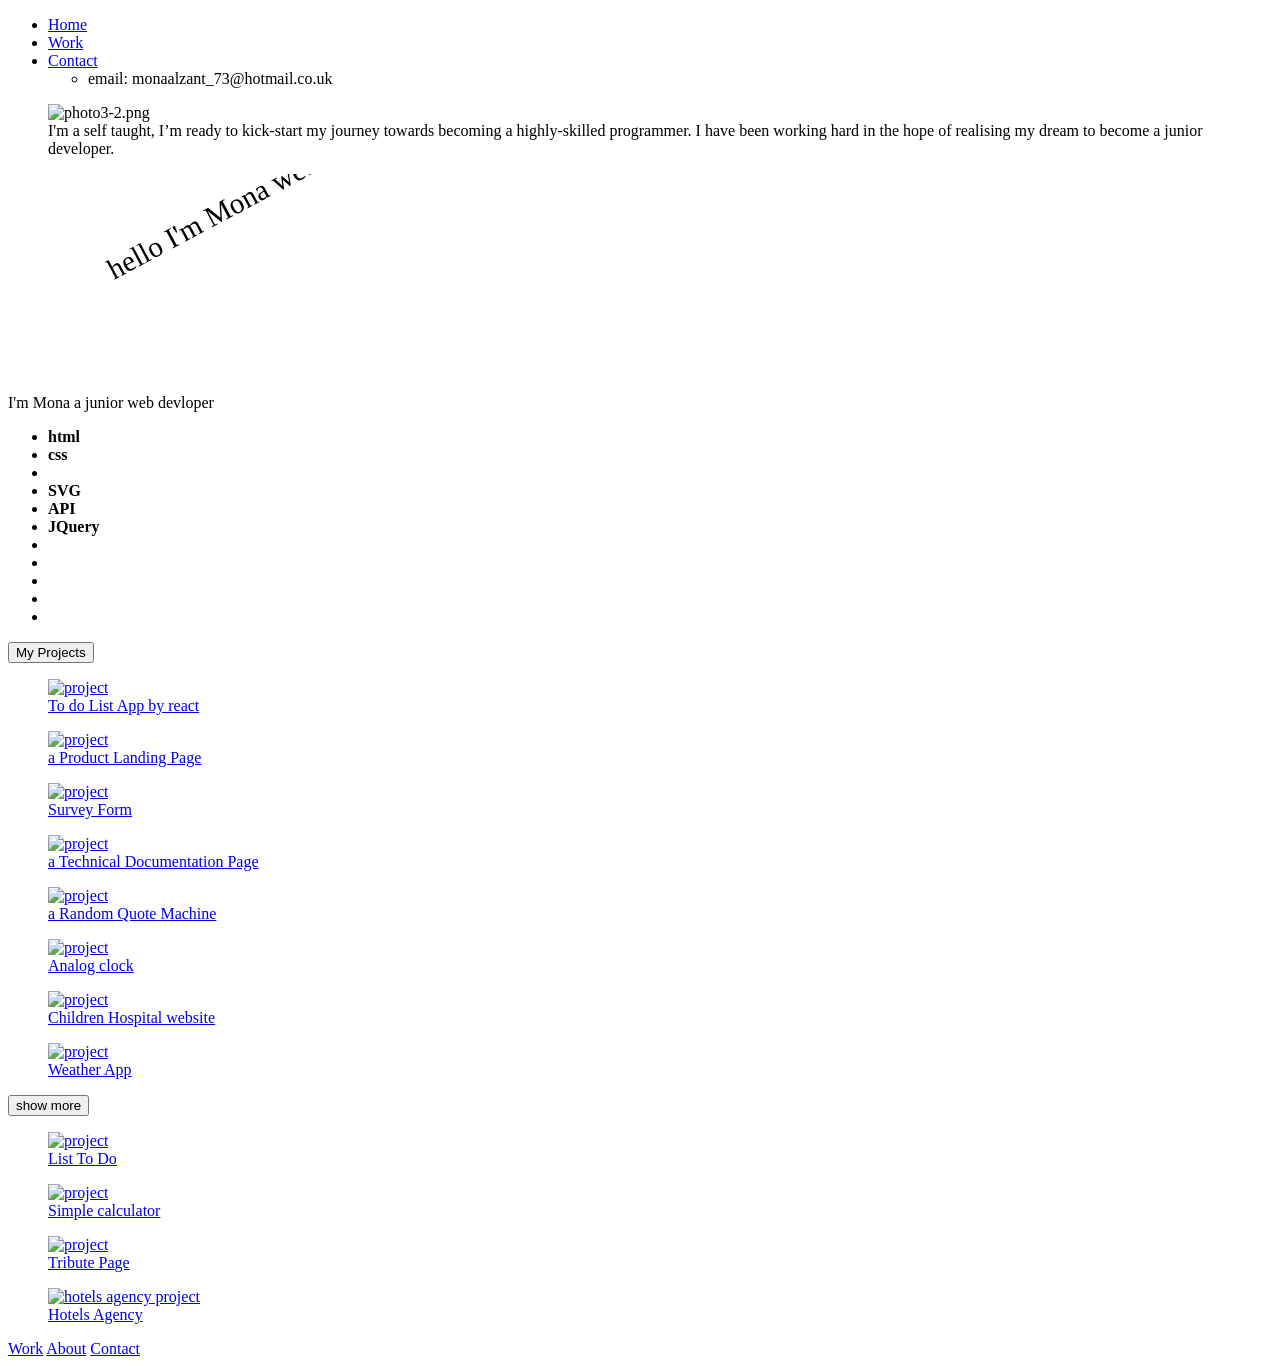
==== index.html @ b6b13fef "Rename index.html.html to index.html" ====
<!DOCTYPE html>
<html lang="en">

<head>
    <link href="https://cdn.rawgit.com/michalsnik/aos/2.1.1/dist/aos.css" rel="stylesheet">

    <script src="https://cdn.rawgit.com/michalsnik/aos/2.1.1/dist/aos.js"></script>
    <link href="https://fonts.googleapis.com/css?family=Dancing+Script" rel="stylesheet">
    <meta name="viewport" content="width=device-width, initial-scale=1">
</head>

<Body>
    <div class="fluid-container">
        <nav>
            <ul id='navbar'>
                <li><a href="#welcome-section">Home</a></li>
                <li><a href="#projects">Work</a></li>
                <li><a href="#contact">Contact</a>
                    <ul>
                        <li>email: monaalzant_73@hotmail.co.uk</li>
                    </ul>
                </li>
            </ul>
        </nav>
        <div id="welcome-section">
            <div id='intro'>
                <figure>
                    <img id='myPhoto' src="https://i.postimg.cc/Zq4kKFkJ/photo3-2.png" alt="photo3-2.png" width='120px'
                        height='120px' class="img-responsive" alt="photo">
                    <figcaption>
                        I'm a self taught, I’m ready to kick-start my journey towards becoming a highly-skilled
                        programmer. I have been working hard in the hope of realising my dream to become a junior
                        developer.
                    </figcaption>
                </figure>
            </div>
            <!--intro-->

            <div id='svg'>
                <svg width="400" height="200">
                    <g transform="translate(100,100)">
                        <text id="TextElement" x="0" y="0" style="font-family:Verdana;font-size:26;visibility:hidden">
                            hello I'm Mona
                            web devloper
                            <set attributeName="visibility" attributeType="CSS" to="visible" begin="1s" dur="5s"
                                fill="freeze" />
                            <animateMotion path="M 0 0 L 100 100" begin="1s" dur="5s" fill="freeze" />
                            <animateTransform attributeName="transform" attributeType="XML" type="rotate" from="-30"
                                to="0" begin="1s" dur="5s" fill="freeze" />
                            <animateTransform attributeName="transform" attributeType="XML" type="scale" from="1" to="3"
                                additive="sum" begin="1s" dur="5s" fill="freeze" />
                        </text>
                    </g>

                </svg>
            </div>
            <!--svg-->
            <p> I'm Mona a junior web devloper</p>

        </div>
        <!--welcom-->
        <div id='skills'>
            <ul>
                <li style='font-weight:900'>html</li>
                <li style='font-weight:900'>css</li>
                <li><i class="fab fa-bootstrap fa-2x"> </i>
                </li>
                <li style='font-weight:900'>SVG</li>
                <li style='font-weight:900'>API</li>
                <li style='font-weight:900'>JQuery</li>
                <li><i class="fab fa-html5 fa-2x"></i> </li>
                <li><i class="fab fa-css3 fa-2x"></i> </li>
                <li><i class="fab fa-js-square fa-2x"></i></li>
                <li><i class="fab fa-react fa-2x"></i></li>
                <li><i class="fab fa-python fa-2x"></i></li>

            </ul>
        </div>
        <!--skills-->
        <button class="work-header">My Projects</button>

        <div id="projects" class="work">

            <figure>
                <a href="https://github.com/monaalzant/react-todolist.git" target="_blank" class="project project-tile">
                    <img data-aos="fade-right" class="project-pic"
                        src="https://s3-us-west-2.amazonaws.com/thecoderlistlive/projects/project_images/000/004/014/original/Screenshot_2019-08-21_React_App.png?1566550446"
                        width="300px" height="200px" class="img-responsive text-center" alt="project">
                    <figcaption class="project-title">To do List App by react</figcaption>
                </a>
            </figure>
            <figure>
                <a href="https://codepen.io/monaalzant/pen/OBRxNw" target="_blank" class="project project-tile">
                    <img class="project-pic" data-aos="fade-right"
                        src="https://s3-us-west-2.amazonaws.com/i.cdpn.io/1742958.OBRxNw.small.526ccecd-1b8d-4fae-aabb-538f799f1259.png"
                        width="300px" height="200px" class=" img-responsive text-center" alt="project">

                    <figcaption class="project-title">a Product Landing Page</figcaption>
                </a>
            </figure>
            <figure>
                <a href="https://codepen.io/monaalzant/pen/ebGQvR" target="_blank" class="project project-tile">

                    <img class="project-pic" data-aos="fade-left"
                        src="https://s3-us-west-2.amazonaws.com/i.cdpn.io/1742958.ebGQvR.small.a3479a83-dbef-4634-b692-4fdd0c53121d.png"
                        width="300px" height="200px" class="img-responsive text-center" alt="project">
                    <figcaption class="project-title">Survey Form</figcaption>
                </a>

            </figure>
            <figure>
                <a href="https://codepen.io/monaalzant/pen/REPLRv" target="_blank" class="project project-tile">
                    <img class="project-pic" data-aos="fade-left"
                        src="https://s3-us-west-2.amazonaws.com/i.cdpn.io/1742958.REPLRv.small.672d7b17-e21e-4faf-9ac6-2949bf144cdc.png"
                        width="300px" height="200px" class=" img-responsive text-center" alt="project">
                    <figcaption class="project-title">a Technical Documentation Page</figcaption>
                </a>
            </figure>
            <figure>
                <a href="https://codepen.io/monaalzant/pen/Ovvxor" target="_blank" class="project project-tile">
                    <img class="project-pic" data-aos="fade-right"
                        src="https://s3-us-west-2.amazonaws.com/i.cdpn.io/1742958.Ovvxor.small.2b53639c-cdd3-4398-b57a-e068023a42ba.png"
                        width="300px" height="200px" class="img-responsive text-center" alt="project">
                    <figcaption class="project-title">a Random Quote Machine</figcaption>
                </a>
            </figure>
            <figure>
                <a href="https://codepen.io/monaalzant/pen/vdqKrX" target="_blank" class="project project-tile">
                    <img class="project-pic" data-aos="fade-right"
                        src="https://s3-us-west-2.amazonaws.com/i.cdpn.io/1742958.vdqKrX.small.98aad17c-1109-42bf-8b30-1d020d28d0d7.png"
                        width="300px" height="200px" class=" img-responsive text-center" alt="project">
                    <figcaption class="project-title">Analog clock</figcaption>
                </a>
            </figure>
            <figure>
                <a href="https://codepen.io/monaalzant/pen/gEaqPX" target="_blank" class="project  project-tile">
                    <img class="project-pic" data-aos="fade-right"
                        src="https://screenshot.codepen.io/1742958.gEaqPX.0c12a524-c17d-4db9-a2f7-18ea7a01a0d6.png"
                        width="300px" height="200px" class=" img-responsive text-center" alt="project">
                    <figcaption class="project-title">Children Hospital website</figcaption>
                </a>
            </figure>

            <figure>
                <a href="https://codepen.io/monaalzant/pen/KoYpyY" target="_blank" class="project project-tile">
                    <img class="project-pic" data-aos="fade-left"
                        src="https://s3-us-west-2.amazonaws.com/i.cdpn.io/1742958.KoYpyY.small.caf3b741-a65b-4d42-8cca-2e9d5e87d47a.png"
                        width="300px" height="200px" class="img-responsive text-center" alt="project">
                    <figcaption class="project-title">Weather App</figcaption>
                </a>
            </figure>

        </div>
        <!--work/projects-->

        <button onclick="readMore()" id="attach_box">show more</button>
        <!--sec_box hidden-->
        <div id="sec_box" class='work'>
            <figure>
                <a href="https://codepen.io/monaalzant/pen/pGazVj" target="_blank" class="project project-tile">
                    <img class="project-pic" data-aos="fade-up"
                        src="https://screenshot.codepen.io/1742958.pGazVj.ea476fe6-babf-45cb-9054-f8735c8373b3.png"
                        width="300px" height="200px" class=" img-responsive text-center" alt="project">
                    <figcaption class="project-title">List To Do</figcaption>
                </a>
            </figure>
            <figure>
                <a href="https://codepen.io/monaalzant/pen/rRjrgg" target="_blank" class="project project-tile">
                    <img class="project-pic" data-aos="fade-up"
                        src="https://screenshot.codepen.io/1742958.rRjrgg.small.f311e7d1-497a-41ac-802a-f385d2cbc8ba.png"
                        width="300px" height="200px" class=" img-responsive text-center" alt="project">
                    <figcaption class="project-title">Simple calculator</figcaption>
                </a>
            </figure>

            <figure>
                <a href="https://codepen.io/monaalzant/pen/YdvPVe" target="_blank" class="project project-tile">
                    <img data-aos="fade-right" class="project-pic"
                        src="https://s3-us-west-2.amazonaws.com/i.cdpn.io/1742958.YdvPVe.small.81ff564c-5841-4076-a12a-8ee2f5c3cde2.png"
                        width="300px" height="200px" class="img-responsive text-center" alt="project">
                    <figcaption class="project-title">Tribute Page</figcaption>
                </a>
            </figure>

            <figure>
                <a href="https://monaalzant.github.io/hotel-website/" target="_blank" class="project project-tile">
                    <img class="project-pic" data-aos="fade-right" src="https://i.postimg.cc/YqwfC9xB/hotel-img.png"
                        width="300px" height="200px" class=" img-responsive text-center" alt="hotels agency project">

                    <figcaption class="project-title"> Hotels Agency</figcaption>
                </a>
            </figure>
        </div>
        <!--sec_box-->
        <footer>

            <a href="#projects">Work</a>
            <a href="#">About</a>
            <a href="#">Contact</a>

            <a href="#"><i class="fab fa-facebook-square fa-2x">
                </i></a>
            <a href="#" id="tweet"><i class="fab fa-twitter-square fa-2x" aria-hidden="true" id="tweet"></i></a>

        </footer>

    </div>
    <!--container-->
</Body>

</html>
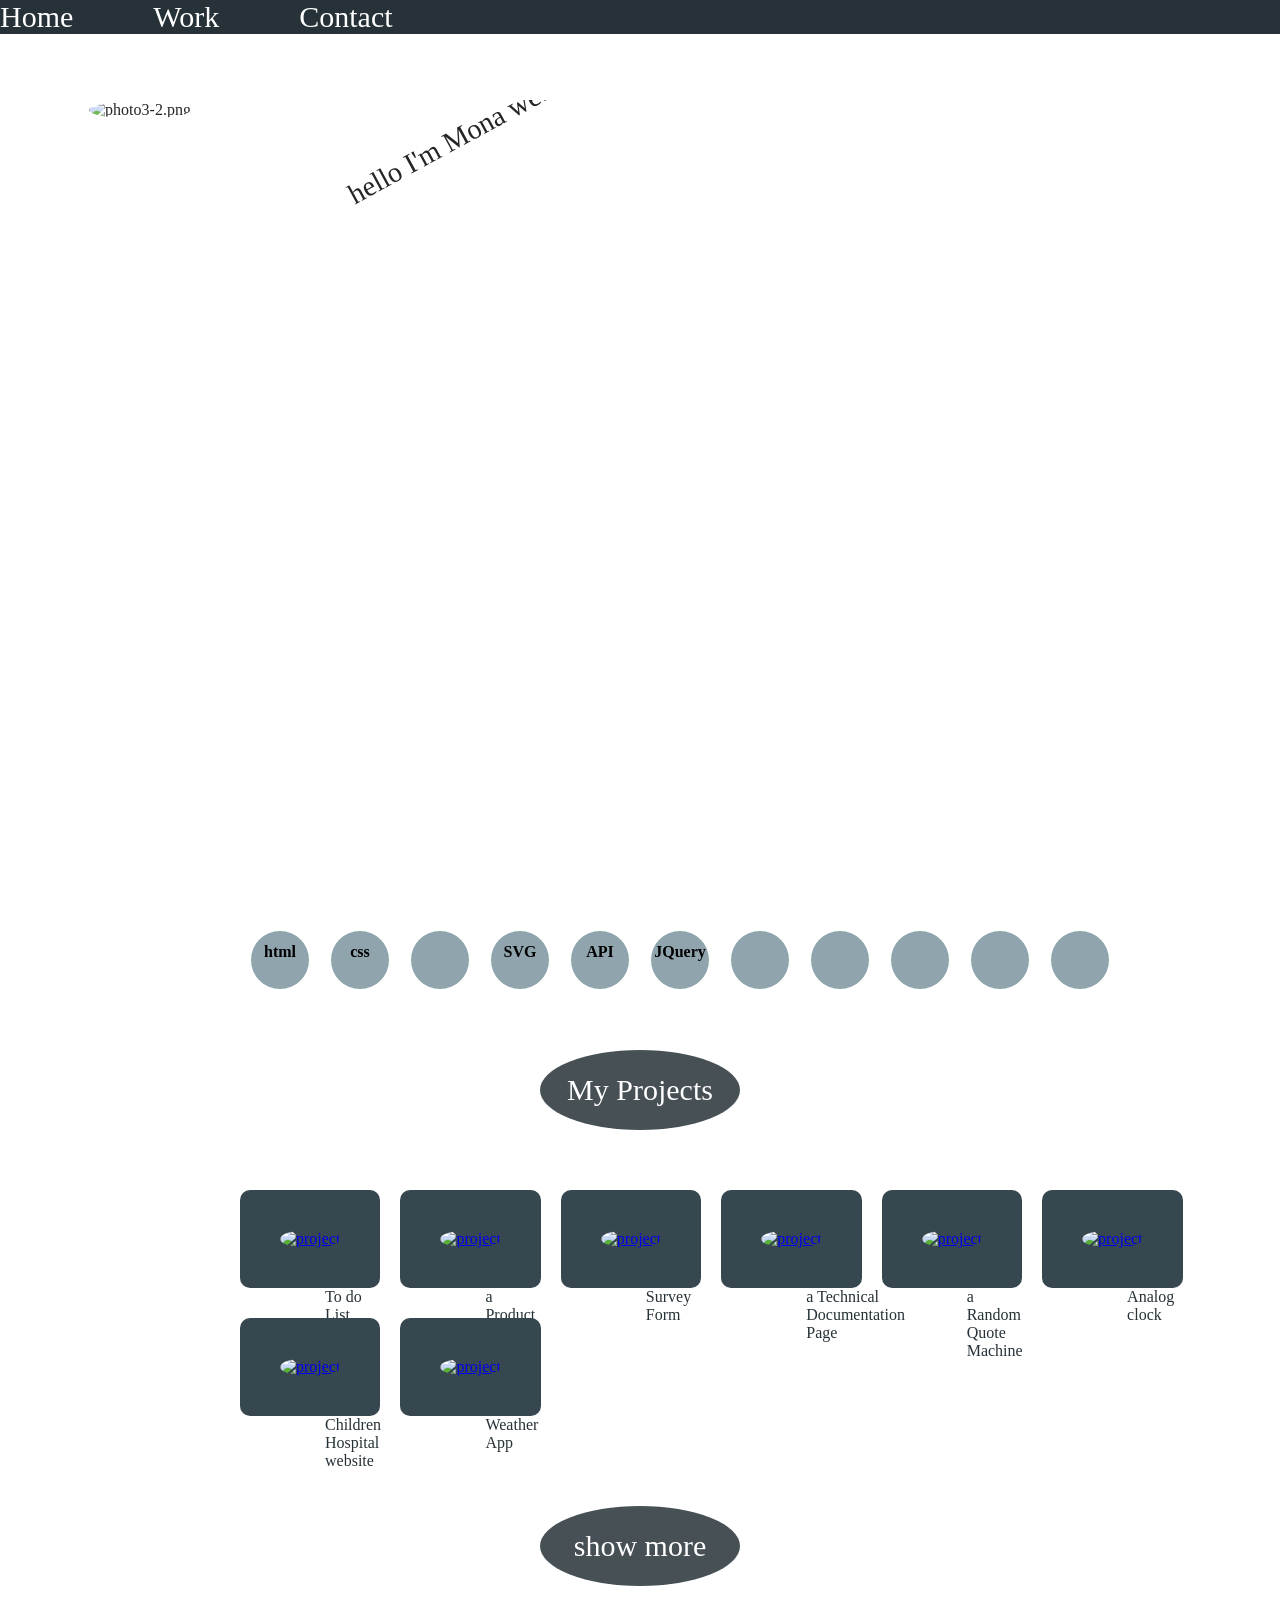
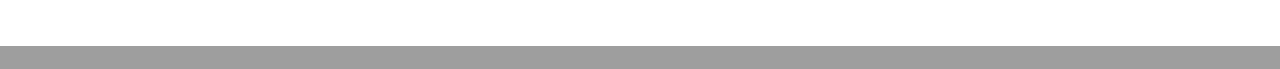
==== commit c9548523: "added links to html" ====
--- a/index.html
+++ b/index.html
@@ -3,10 +3,10 @@
 
 <head>
     <link href="https://cdn.rawgit.com/michalsnik/aos/2.1.1/dist/aos.css" rel="stylesheet">
-
     <script src="https://cdn.rawgit.com/michalsnik/aos/2.1.1/dist/aos.js"></script>
     <link href="https://fonts.googleapis.com/css?family=Dancing+Script" rel="stylesheet">
     <meta name="viewport" content="width=device-width, initial-scale=1">
+    <link rel="stylesheet" href="index.css" />
 </head>
 
 <Body>
@@ -206,6 +206,8 @@
 
     </div>
     <!--container-->
+    <script src="index.js"></script>
+
 </Body>
 
-</html>
+</html>
--- a/index.css
+++ b/index.css
@@ -0,0 +1,198 @@
+* {
+  margin: 0;
+  padding: 0;
+  box-sizing: border-box;
+}
+html,body{
+  max-width:100%;
+  overflow-x: hidden;
+  overflow:auto
+}
+
+#skills ul {
+  display: flex;
+  flex-wrap: wrap;
+  margin-top:30px;
+  margin-left:30px;
+  width:100%;
+  justify-content:center
+}
+#skills ul li{
+  list-style-type: none;
+  padding:12px 0px 10px 0px ;
+  text-align:center;
+ /* z-index:1;*/
+  margin-left:20px;
+  border:1px solid #fff;
+  border-radius:50%;
+  width:60px;
+  height:60px;
+  background:#90A4AE;
+  
+}
+
+#navbar {
+  display: flex;
+  width: 100%;
+  list-style-type: none;
+  z-index: 1;
+  position: fixed;
+  top: 0px;
+  background-color: #263238;
+}
+#navbar a {
+  color: #fff;
+  padding-right: 80px;
+  font-size: 30px;
+  text-decoration: none;
+  position: relative;
+  /*display:block*/
+}
+#welcome-section {
+  display: flex;
+  flex-wrap: wrap;
+  width: 100vw;
+  height: 100vh;
+  position: relative;
+  text-align: center;
+  padding-top: 100px;
+  background: url("https://previews.123rf.com/images/svetlanaborovkova/svetlanaborovkova1806/svetlanaborovkova180600478/103039348-black-3d-developer-background-with-web-symbols-vector-illustration-.jpg");
+  opacity: 0.85;
+  background-size: cover no-repeat;
+ overflow:hidden
+}
+#intro {
+  margin-left: 30px;
+   overflow:hidden
+}
+#welcome-section #intro #myPhoto {
+  border-radius: 50%;
+  border: solid 1px #fff;
+  z-index:1
+}
+#svg{
+  overflow:hidden
+}
+#welcome-section figcaption {
+  color: #fff;
+  font-family: "Bad Script", cursive;
+  text-align: left;
+  width: 220px;
+  padding-top: 20px;
+ 
+}
+h1 {
+  font-size: 100px;
+  color: #263238;
+}
+
+button {
+  display: block;
+  font-size: 30px;
+  color: #fff;
+  text-align: center;
+  margin: 60px auto;
+  width: 200px;
+  height: 80px;
+  border-radius: 50%;
+  background-color: #263238;
+  opacity: 0.85;
+  font-family: "Dancing Script", cursive;
+  border: none;
+}
+.work {
+  display: flex;
+  flex-wrap: wrap;
+  margin-left: 240px;
+}
+
+.project-pic {
+  border-radius: 50%;
+  margin: 40px;
+  filter: grayscale(0);
+}
+.work figure {
+  background-color: #37474f /*#263238*/;
+  position: relative;
+  margin-right: 20px;
+  border-radius: 10px;
+  margin-bottom: 30px;
+  transform-style: preserve-3d;
+  transition: 0.35s ease-in-out;
+}
+ .project-title {
+  position: absolute;
+  left: 85px;
+  border: none;
+  color: #263238;
+}
+
+}
+.project-pic:hover {
+  -webkit-filter: grayscale(100%);
+  filter: grayscale(100%);
+}
+.work figure:hover {
+  background-color: #fff;
+}
+footer {
+  background-color: #9e9e9e;
+  width: 100%;
+  height: 100%;
+  margin-top: 20px;
+  display: flex;
+}
+footer a {
+  color: #fff;
+  visibility: hidden;
+  /*padding-top:40px;*/
+  font-size: 20px;
+  margin-left: 50px;
+}
+#tweet {
+  float: right;
+}
+#navbar a:hover {
+  color: black;
+}
+
+nav ul li:hover > ul {
+  display: block;
+  position: absolute;
+}
+p {
+  margin-top: 10px;
+  color: #fff;
+}
+#sec_box {
+  display: none;
+  flex-wrap: wrap;
+  margin-left: 240px;
+}
+footer a:hover {
+  color: black;
+  text-decoration: none;
+}
+nav ul li > ul {
+  display: none;
+  color: #fff;
+  list-style-type: none;
+}
+
+@media (max-width: 670px) {
+  .work figure,#intro,#skills ul {
+    margin-right: 0px;
+    margin-left: 0px;
+    margin: 20px auto;
+  }
+
+  .work {
+    margin-left: 0px;
+  }
+  #navbar a {
+    font-size: 22px;
+  }
+  #sec_box {
+    margin: 20px auto;
+  }
+}
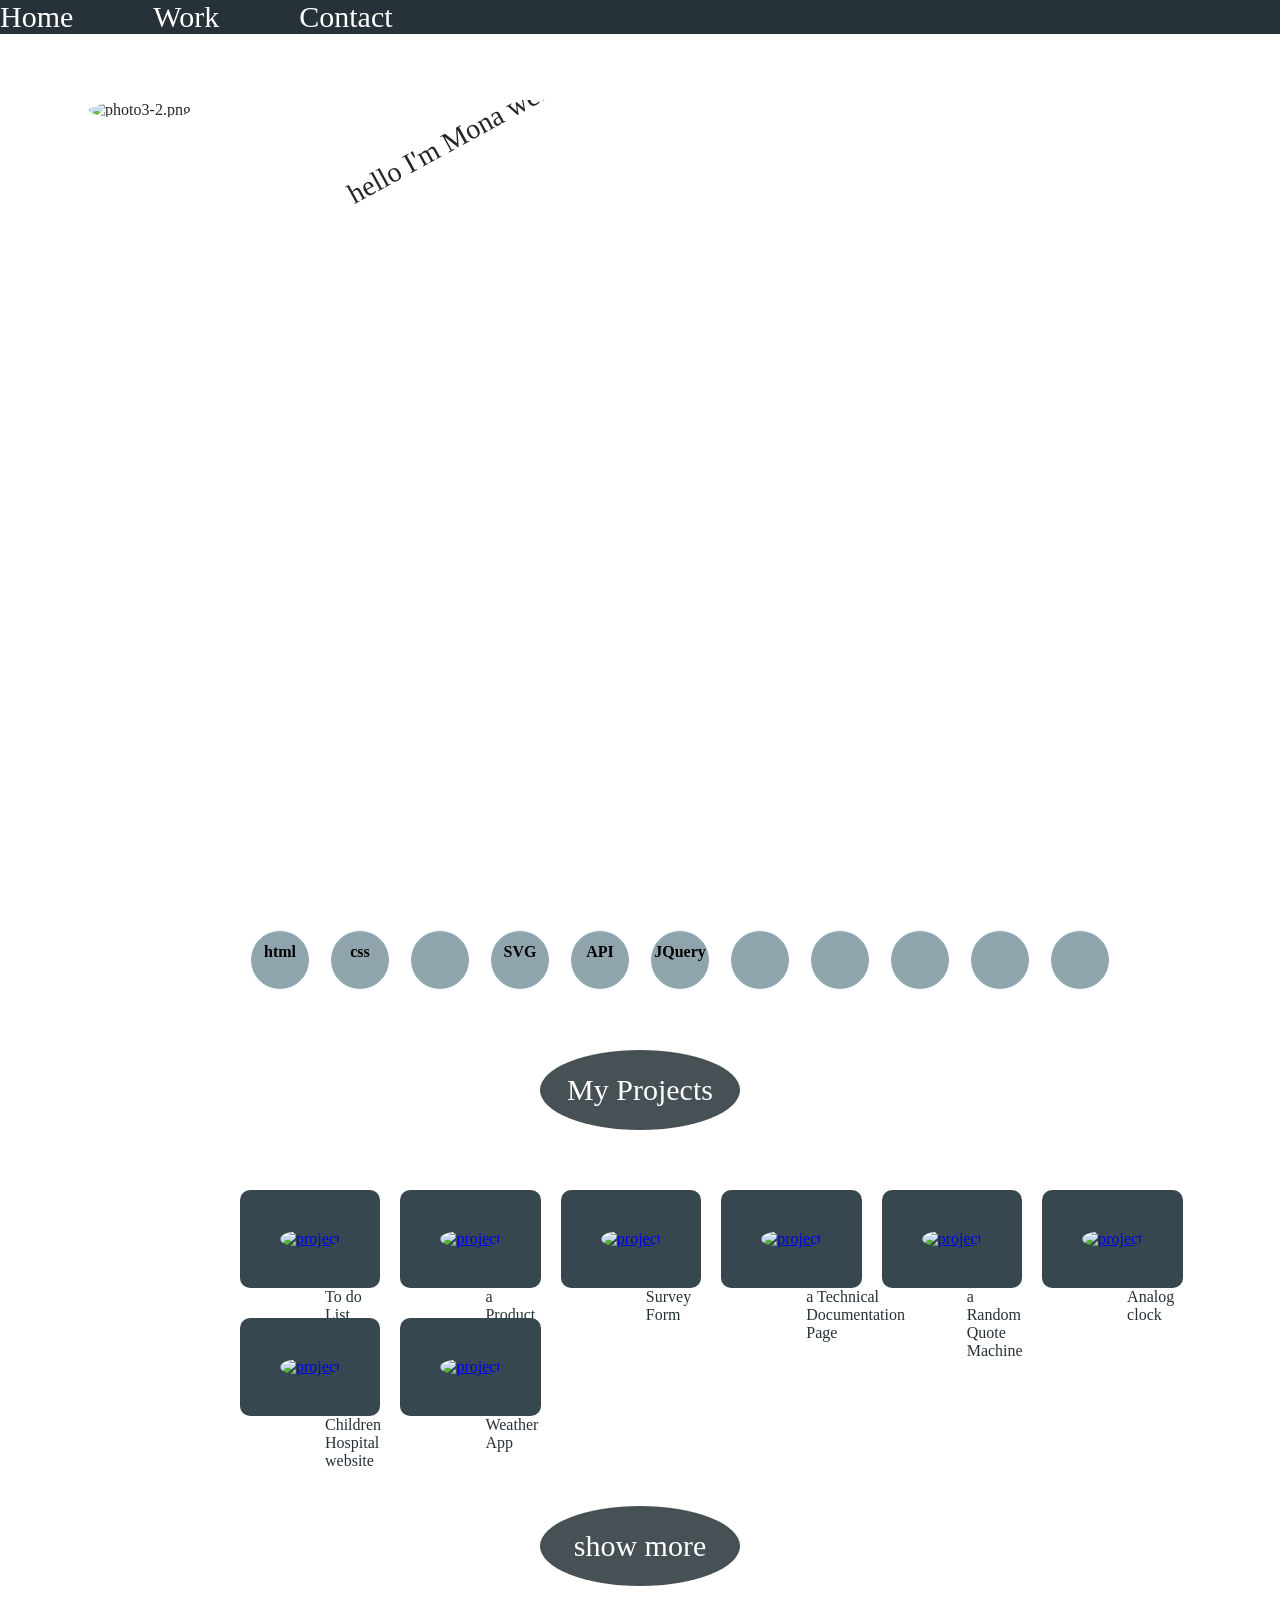
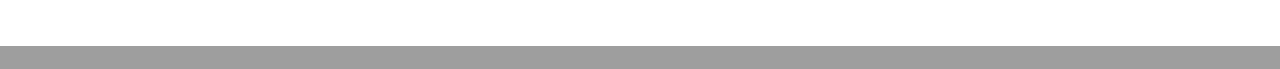
==== commit 4b2b87f1: "Merge branch 'master' of https://github.com/monaalzant/mona_protofolio" ====
--- a/index.html
+++ b/index.html
@@ -210,4 +210,4 @@
 
 </Body>
 
-</html>+</html>
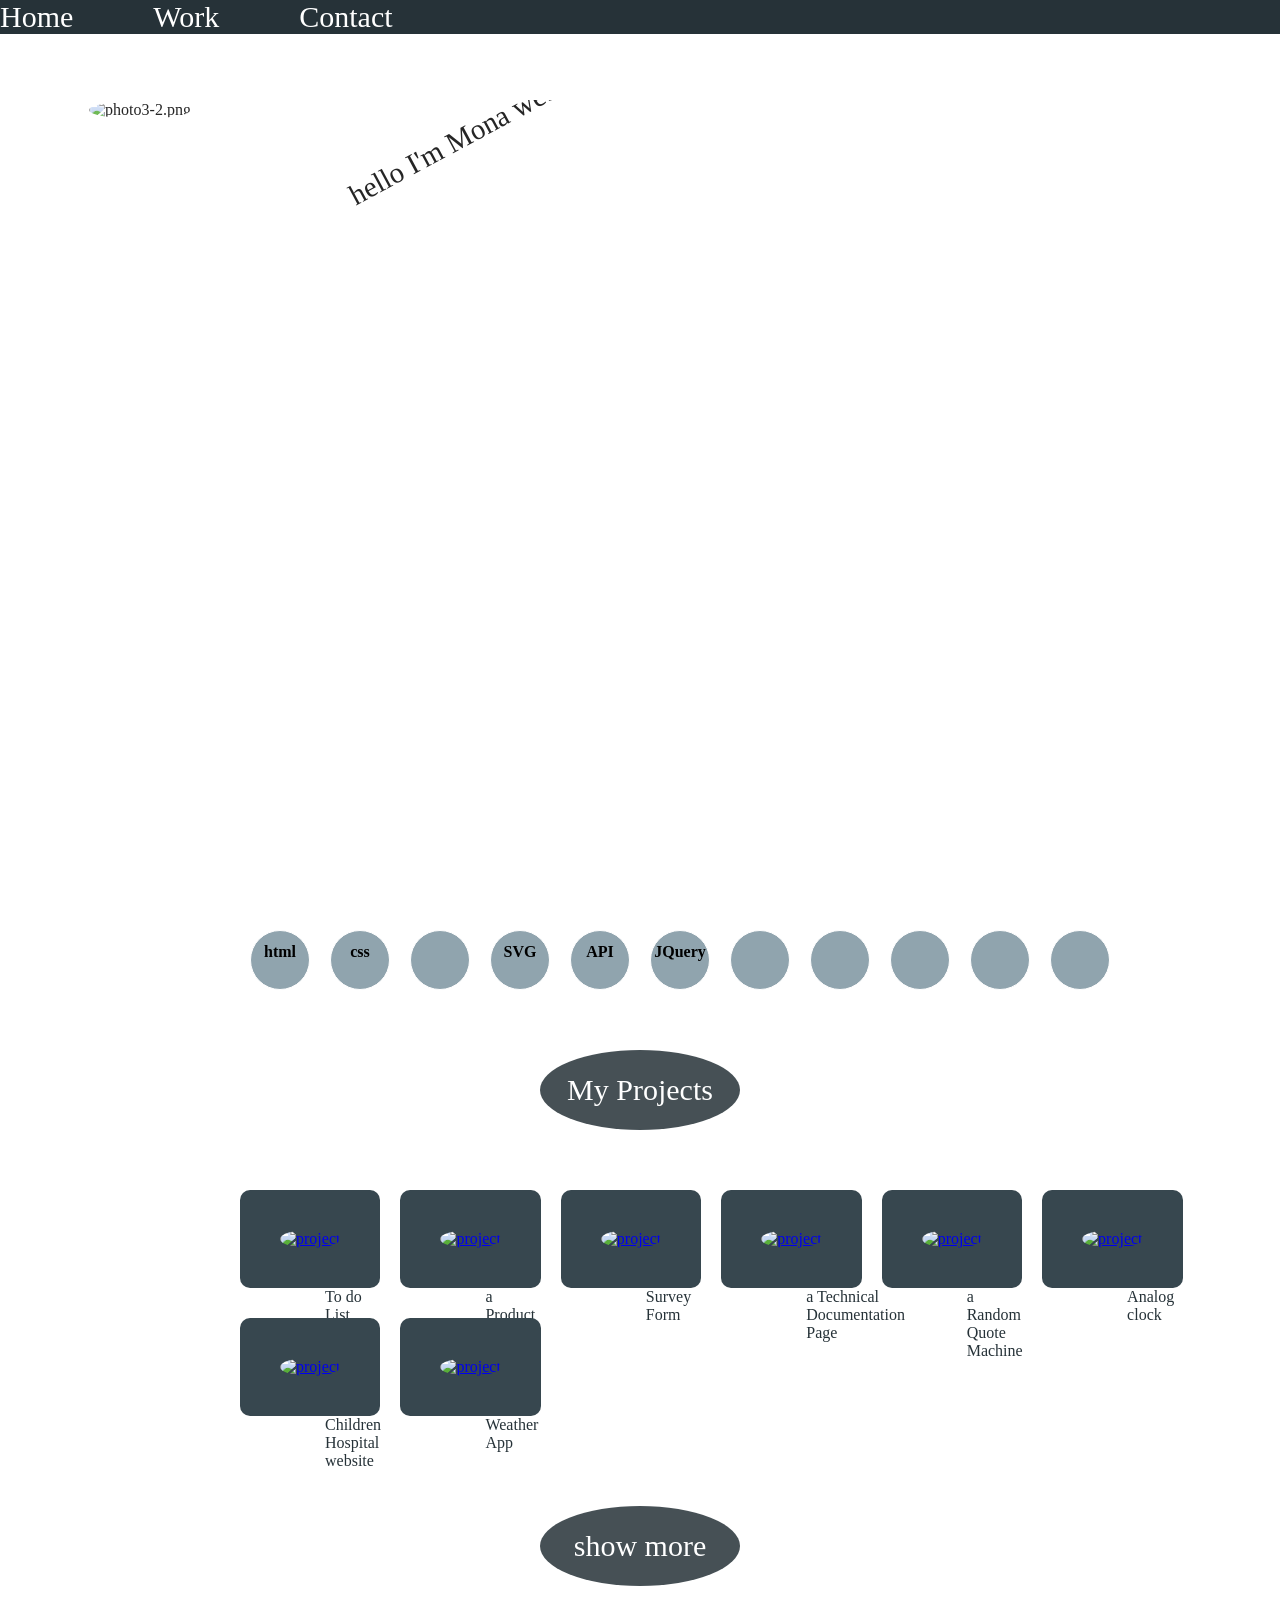
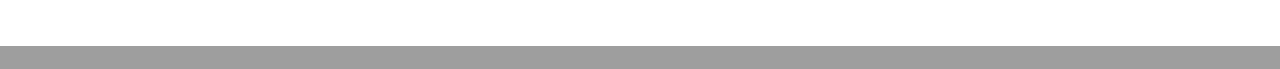
==== commit 1890bffc: "update html" ====
--- a/index.html
+++ b/index.html
@@ -3,6 +3,7 @@
 
 <head>
     <link href="https://cdn.rawgit.com/michalsnik/aos/2.1.1/dist/aos.css" rel="stylesheet">
+
     <script src="https://cdn.rawgit.com/michalsnik/aos/2.1.1/dist/aos.js"></script>
     <link href="https://fonts.googleapis.com/css?family=Dancing+Script" rel="stylesheet">
     <meta name="viewport" content="width=device-width, initial-scale=1">
@@ -207,7 +208,6 @@
     </div>
     <!--container-->
     <script src="index.js"></script>
-
 </Body>
 
 </html>
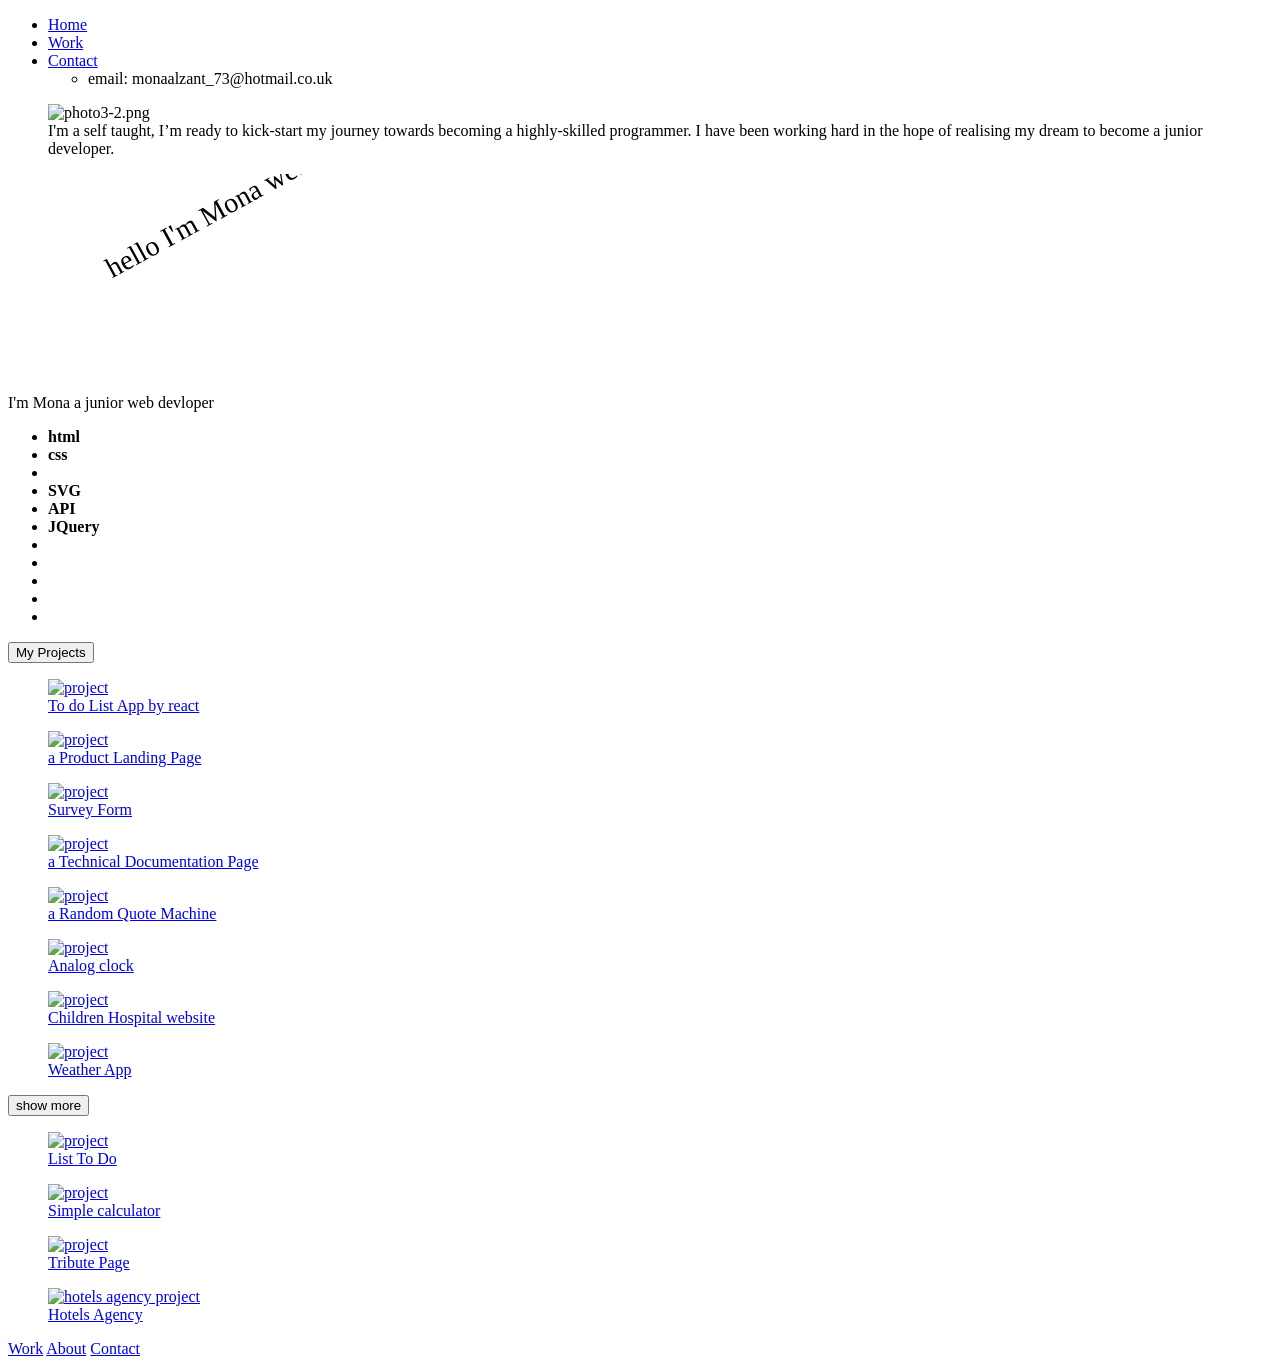
==== commit 9de6bba8: "Update index.html" ====
--- a/index.html
+++ b/index.html
@@ -7,7 +7,7 @@
     <script src="https://cdn.rawgit.com/michalsnik/aos/2.1.1/dist/aos.js"></script>
     <link href="https://fonts.googleapis.com/css?family=Dancing+Script" rel="stylesheet">
     <meta name="viewport" content="width=device-width, initial-scale=1">
-    <link rel="stylesheet" href="index.css" />
+    <link rel="stylesheet" href="index.css.txt" />
 </head>
 
 <Body>
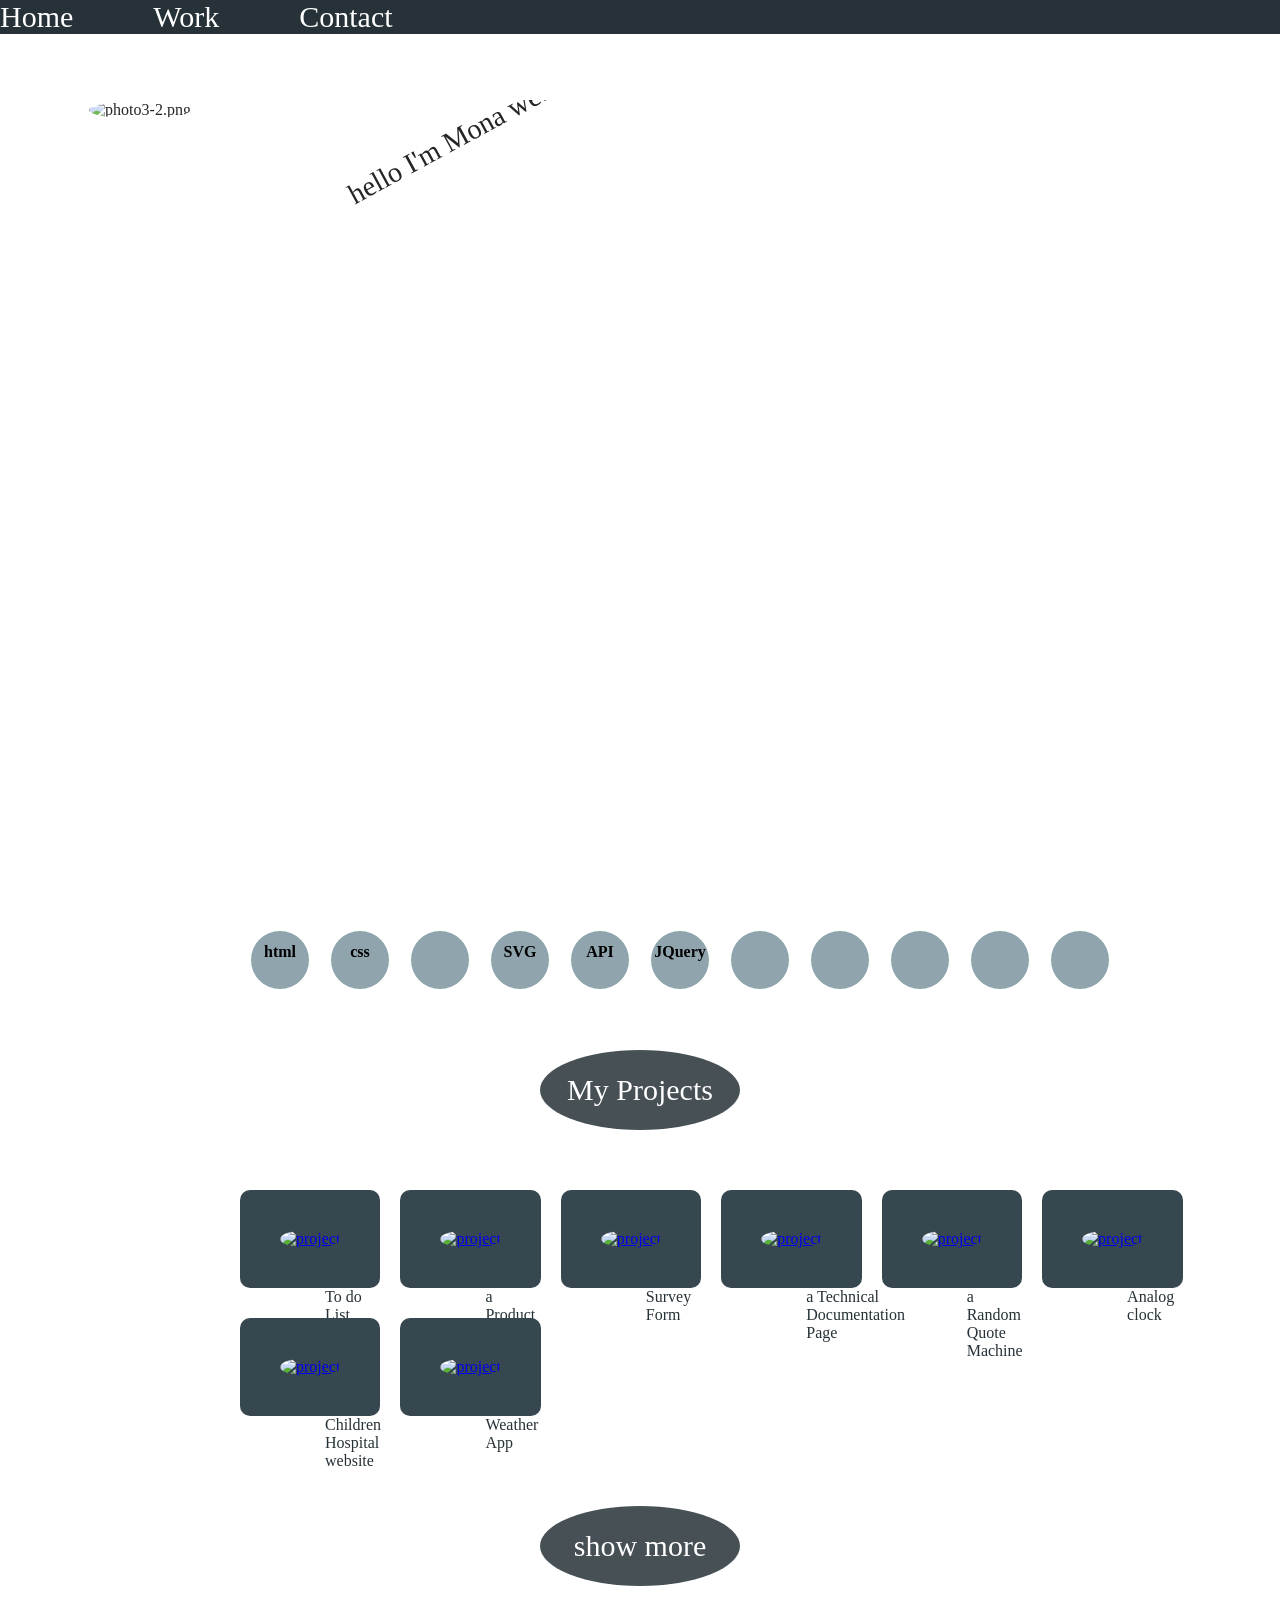
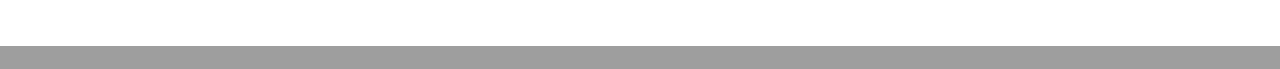
==== commit ca8f1b9e: "Update index.html" ====
--- a/index.html
+++ b/index.html
@@ -7,7 +7,7 @@
     <script src="https://cdn.rawgit.com/michalsnik/aos/2.1.1/dist/aos.js"></script>
     <link href="https://fonts.googleapis.com/css?family=Dancing+Script" rel="stylesheet">
     <meta name="viewport" content="width=device-width, initial-scale=1">
-    <link rel="stylesheet" href="index.css.txt" />
+    <link rel="stylesheet" href="index.css" />
 </head>
 
 <Body>
--- a/index.css
+++ b/index.css
@@ -0,0 +1,198 @@
+* {
+  margin: 0;
+  padding: 0;
+  box-sizing: border-box;
+}
+html,body{
+  max-width:100%;
+  overflow-x: hidden;
+  overflow:auto
+}
+
+#skills ul {
+  display: flex;
+  flex-wrap: wrap;
+  margin-top:30px;
+  margin-left:30px;
+  width:100%;
+  justify-content:center
+}
+#skills ul li{
+  list-style-type: none;
+  padding:12px 0px 10px 0px ;
+  text-align:center;
+ /* z-index:1;*/
+  margin-left:20px;
+  border:1px solid #fff;
+  border-radius:50%;
+  width:60px;
+  height:60px;
+  background:#90A4AE;
+  
+}
+
+#navbar {
+  display: flex;
+  width: 100%;
+  list-style-type: none;
+  z-index: 1;
+  position: fixed;
+  top: 0px;
+  background-color: #263238;
+}
+#navbar a {
+  color: #fff;
+  padding-right: 80px;
+  font-size: 30px;
+  text-decoration: none;
+  position: relative;
+  /*display:block*/
+}
+#welcome-section {
+  display: flex;
+  flex-wrap: wrap;
+  width: 100vw;
+  height: 100vh;
+  position: relative;
+  text-align: center;
+  padding-top: 100px;
+  background: url("https://previews.123rf.com/images/svetlanaborovkova/svetlanaborovkova1806/svetlanaborovkova180600478/103039348-black-3d-developer-background-with-web-symbols-vector-illustration-.jpg");
+  opacity: 0.85;
+  background-size: cover no-repeat;
+ overflow:hidden
+}
+#intro {
+  margin-left: 30px;
+   overflow:hidden
+}
+#welcome-section #intro #myPhoto {
+  border-radius: 50%;
+  border: solid 1px #fff;
+  z-index:1
+}
+#svg{
+  overflow:hidden
+}
+#welcome-section figcaption {
+  color: #fff;
+  font-family: "Bad Script", cursive;
+  text-align: left;
+  width: 220px;
+  padding-top: 20px;
+ 
+}
+h1 {
+  font-size: 100px;
+  color: #263238;
+}
+
+button {
+  display: block;
+  font-size: 30px;
+  color: #fff;
+  text-align: center;
+  margin: 60px auto;
+  width: 200px;
+  height: 80px;
+  border-radius: 50%;
+  background-color: #263238;
+  opacity: 0.85;
+  font-family: "Dancing Script", cursive;
+  border: none;
+}
+.work {
+  display: flex;
+  flex-wrap: wrap;
+  margin-left: 240px;
+}
+
+.project-pic {
+  border-radius: 50%;
+  margin: 40px;
+  filter: grayscale(0);
+}
+.work figure {
+  background-color: #37474f /*#263238*/;
+  position: relative;
+  margin-right: 20px;
+  border-radius: 10px;
+  margin-bottom: 30px;
+  transform-style: preserve-3d;
+  transition: 0.35s ease-in-out;
+}
+ .project-title {
+  position: absolute;
+  left: 85px;
+  border: none;
+  color: #263238;
+}
+
+}
+.project-pic:hover {
+  -webkit-filter: grayscale(100%);
+  filter: grayscale(100%);
+}
+.work figure:hover {
+  background-color: #fff;
+}
+footer {
+  background-color: #9e9e9e;
+  width: 100%;
+  height: 100%;
+  margin-top: 20px;
+  display: flex;
+}
+footer a {
+  color: #fff;
+  visibility: hidden;
+  /*padding-top:40px;*/
+  font-size: 20px;
+  margin-left: 50px;
+}
+#tweet {
+  float: right;
+}
+#navbar a:hover {
+  color: black;
+}
+
+nav ul li:hover > ul {
+  display: block;
+  position: absolute;
+}
+p {
+  margin-top: 10px;
+  color: #fff;
+}
+#sec_box {
+  display: none;
+  flex-wrap: wrap;
+  margin-left: 240px;
+}
+footer a:hover {
+  color: black;
+  text-decoration: none;
+}
+nav ul li > ul {
+  display: none;
+  color: #fff;
+  list-style-type: none;
+}
+
+@media (max-width: 670px) {
+  .work figure,#intro,#skills ul {
+    margin-right: 0px;
+    margin-left: 0px;
+    margin: 20px auto;
+  }
+
+  .work {
+    margin-left: 0px;
+  }
+  #navbar a {
+    font-size: 22px;
+  }
+  #sec_box {
+    margin: 20px auto;
+  }
+}
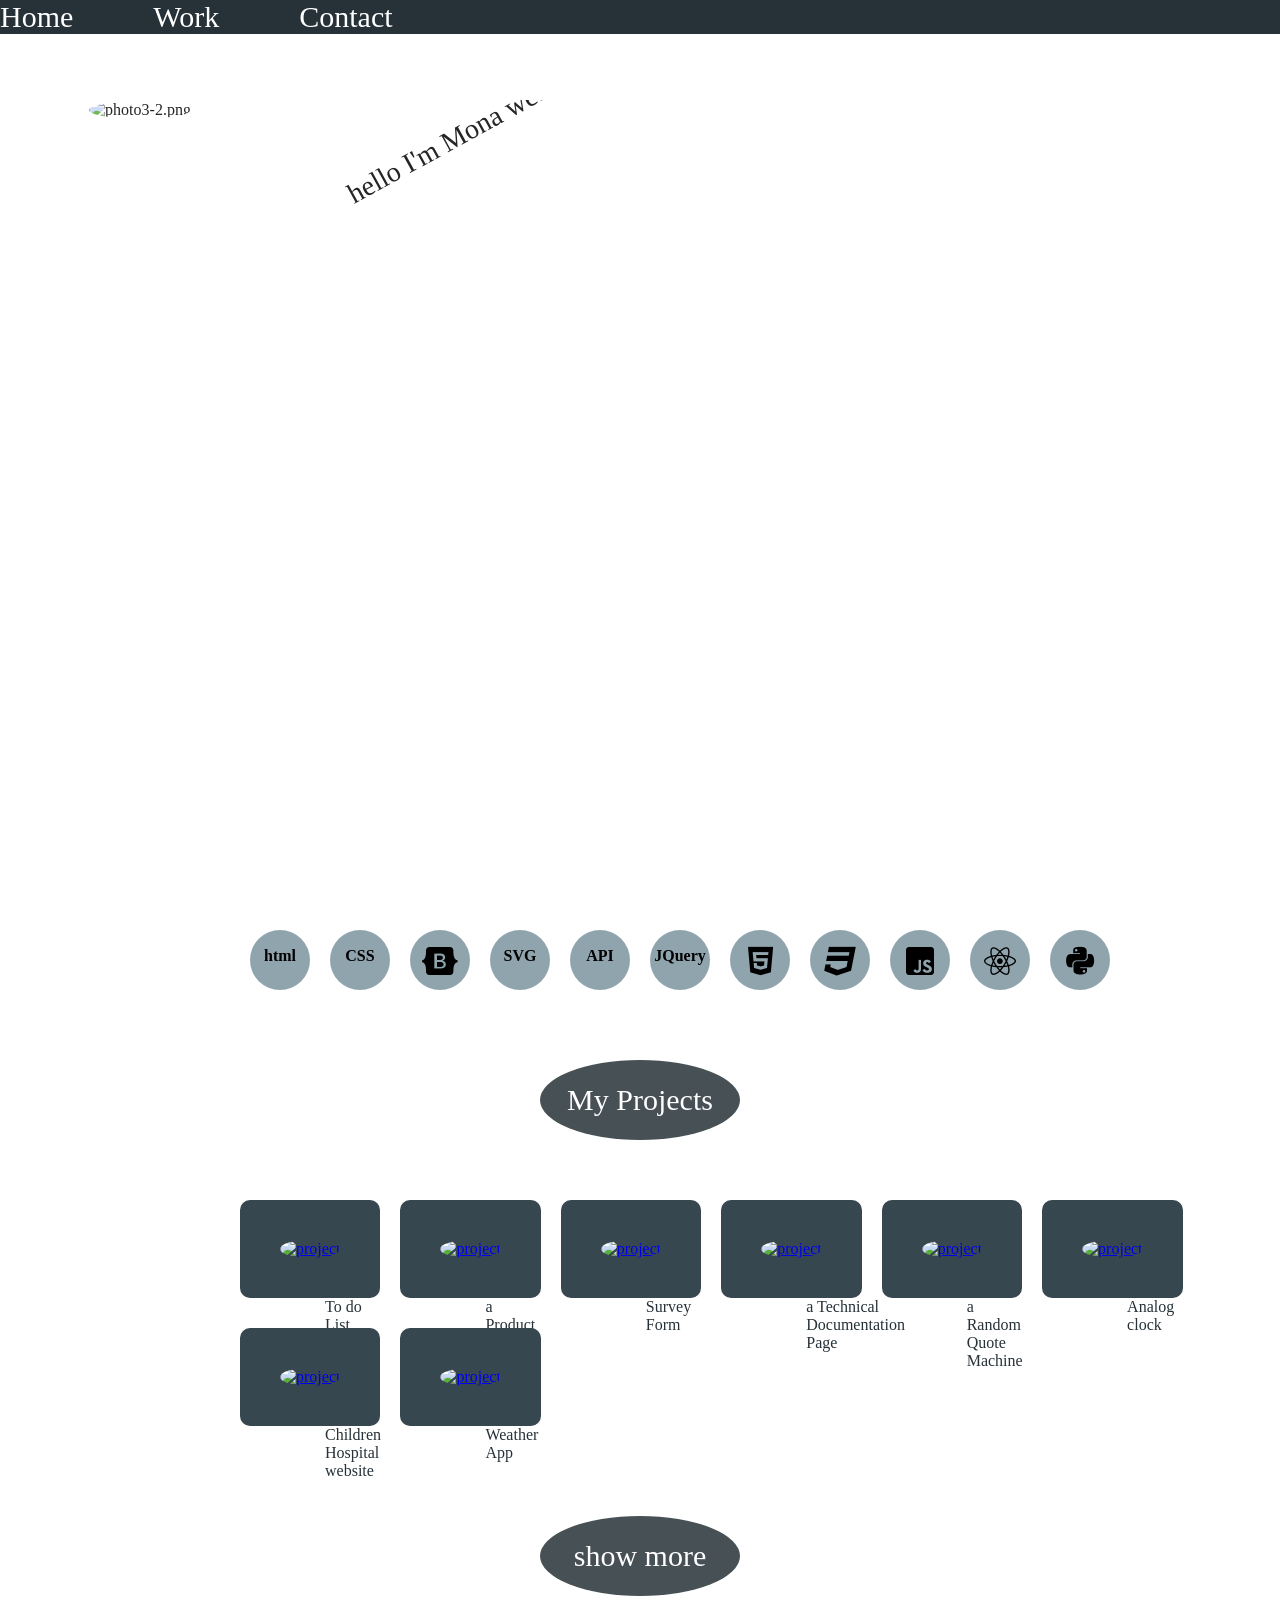
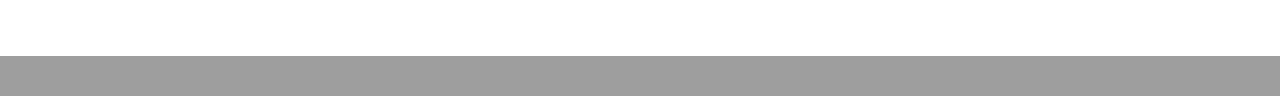
==== commit 994ac9ed: "modefied index.html" ====
--- a/index.html
+++ b/index.html
@@ -2,12 +2,15 @@
 <html lang="en">
 
 <head>
+ 
     <link href="https://cdn.rawgit.com/michalsnik/aos/2.1.1/dist/aos.css" rel="stylesheet">
-
     <script src="https://cdn.rawgit.com/michalsnik/aos/2.1.1/dist/aos.js"></script>
     <link href="https://fonts.googleapis.com/css?family=Dancing+Script" rel="stylesheet">
     <meta name="viewport" content="width=device-width, initial-scale=1">
-    <link rel="stylesheet" href="index.css" />
+    <link rel='stylesheet' href="https://cdnjs.cloudflare.com/ajax/libs/font-awesome/5.13.0/css/all.min.css">
+    <link rel="stylesheet" href="https://cdnjs.cloudflare.com/ajax/libs/font-awesome/4.7.0/css/font-awesome.min.css">
+    <link rel="stylesheet" href="index.css">
+    
 </head>
 
 <Body>
@@ -62,15 +65,15 @@
         <!--welcom-->
         <div id='skills'>
             <ul>
-                <li style='font-weight:900'>html</li>
-                <li style='font-weight:900'>css</li>
+                <li style='padding-top:17px'>html</li>
+                <li  style='padding-top:17px'>CSS</li>
                 <li><i class="fab fa-bootstrap fa-2x"> </i>
                 </li>
-                <li style='font-weight:900'>SVG</li>
-                <li style='font-weight:900'>API</li>
-                <li style='font-weight:900'>JQuery</li>
-                <li><i class="fab fa-html5 fa-2x"></i> </li>
-                <li><i class="fab fa-css3 fa-2x"></i> </li>
+                <li  style='padding-top:17px'>SVG</li>
+                <li  style='padding-top:17px' >API</li>
+                <li  style='padding-top:17px'>JQuery</li>
+                <li><i class="fa fa-html5 fa-2x"></i> </li>
+                <li><i class="fa fa-css3 fa-2x"></i> </li>
                 <li><i class="fab fa-js-square fa-2x"></i></li>
                 <li><i class="fab fa-react fa-2x"></i></li>
                 <li><i class="fab fa-python fa-2x"></i></li>
@@ -208,6 +211,7 @@
     </div>
     <!--container-->
     <script src="index.js"></script>
+
 </Body>
 
 </html>
--- a/index.css
+++ b/index.css
@@ -1,3 +1,4 @@
+
 * {
   margin: 0;
   padding: 0;
@@ -19,15 +20,18 @@
 }
 #skills ul li{
   list-style-type: none;
-  padding:12px 0px 10px 0px ;
+  padding:15px 0px 10px 0px ;
+  margin-bottom: 10px;
   text-align:center;
  /* z-index:1;*/
   margin-left:20px;
-  border:1px solid #fff;
+  border:none;
   border-radius:50%;
   width:60px;
   height:60px;
   background:#90A4AE;
+  font-weight:bold;
+  color:black
   
 }
 
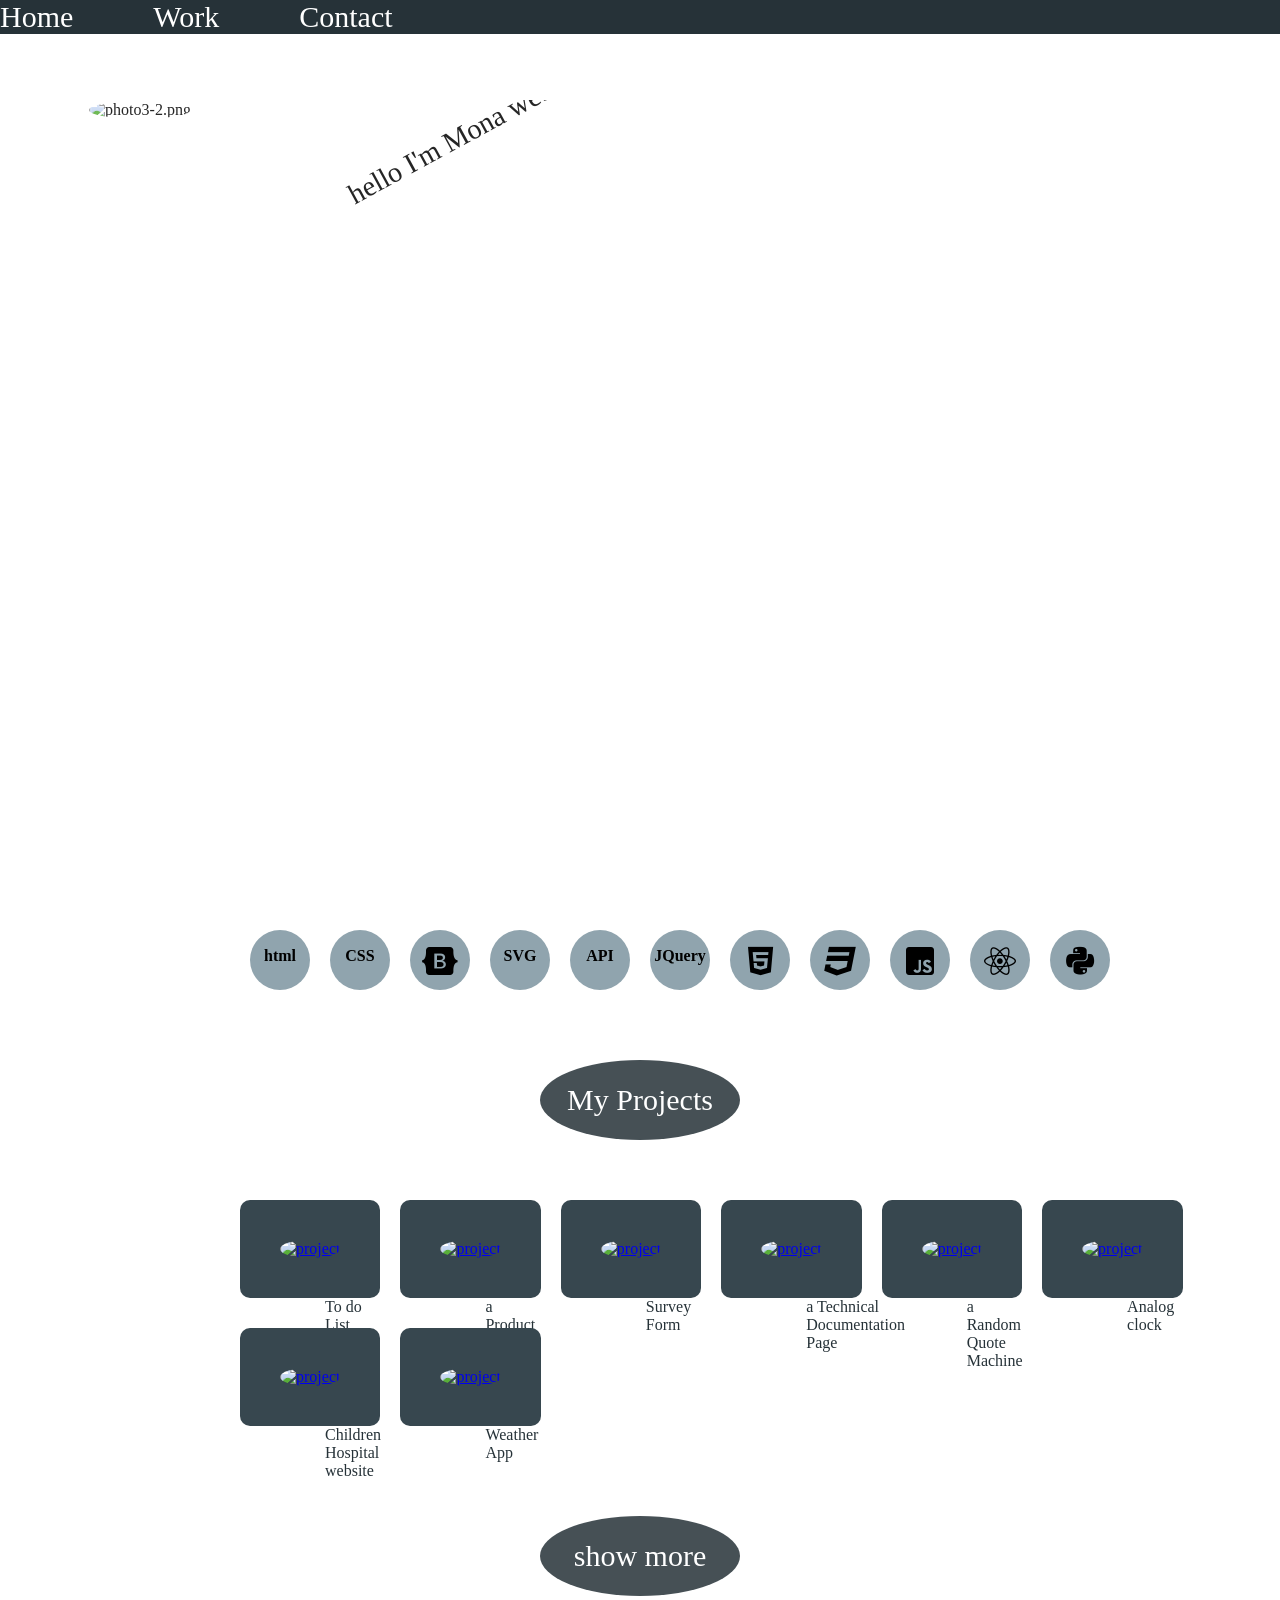
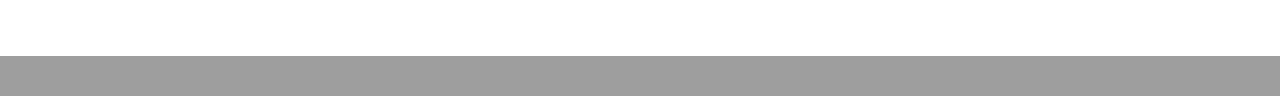
==== commit 558a483f: "Merge branch 'master' of https://github.com/monaalzant/mona_protofolio" ====
--- a/index.html
+++ b/index.html
@@ -11,6 +11,9 @@
     <link rel="stylesheet" href="https://cdnjs.cloudflare.com/ajax/libs/font-awesome/4.7.0/css/font-awesome.min.css">
     <link rel="stylesheet" href="index.css">
     
+
+    <link rel="stylesheet" href="index.css" />
+
 </head>
 
 <Body>
@@ -212,6 +215,7 @@
     <!--container-->
     <script src="index.js"></script>
 
+
 </Body>
 
 </html>
